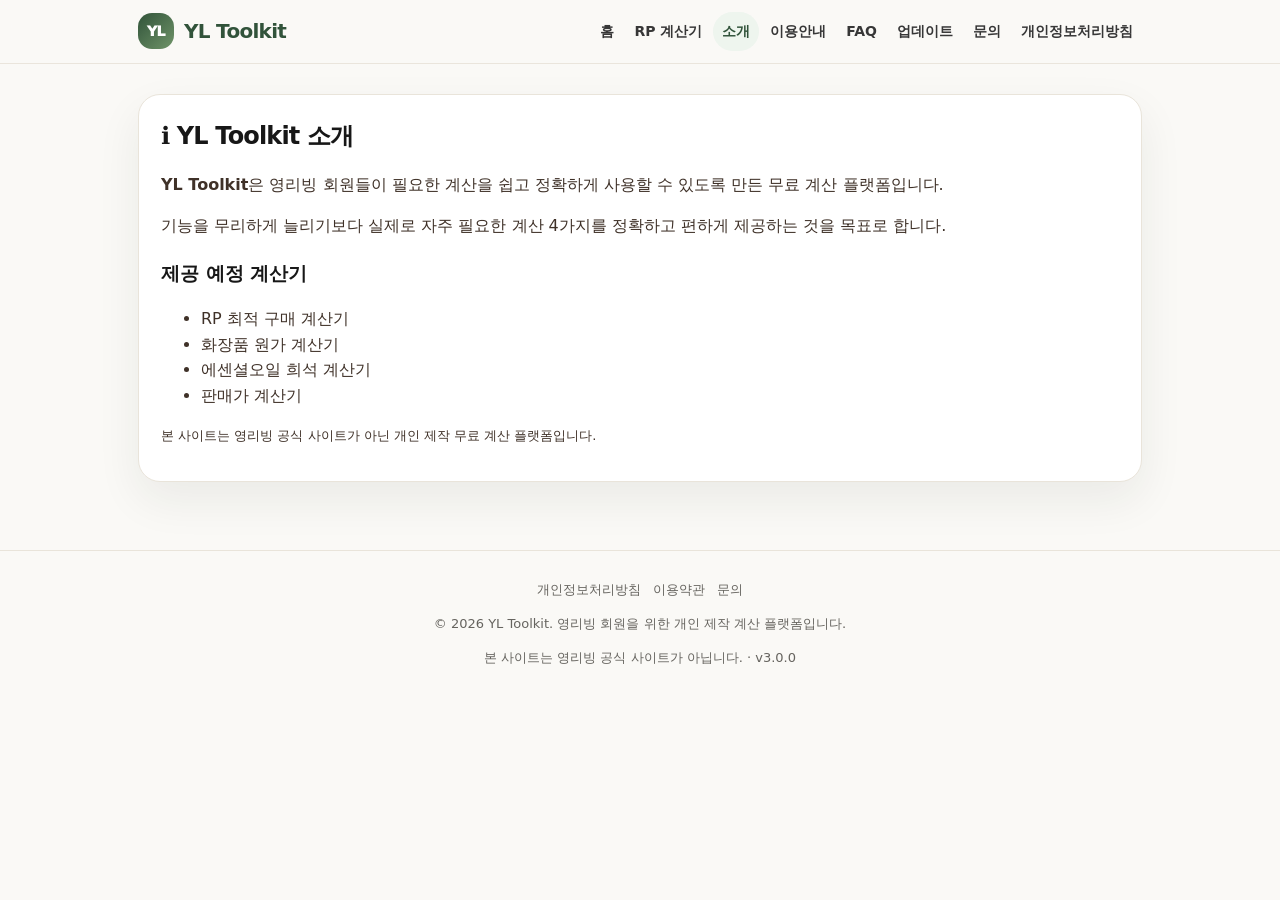
==== about/index.html @ 2438f3da "v3.0.0 Design refresh for AdSense Refreshed the homepage with Apple, Notion, and Toss inspired styli" ====
<!doctype html><html lang="ko"><head><meta charset="utf-8" /><meta name="viewport" content="width=device-width,initial-scale=1" /><title>소개 | YL Toolkit</title><meta name="description" content="YL Toolkit은 영리빙 회원을 위한 무료 계산 플랫폼입니다." /><meta name="theme-color" content="#365f3b" /><meta property="og:title" content="소개 | YL Toolkit" />
<meta property="og:description" content="YL Toolkit은 영리빙 회원을 위한 무료 계산 플랫폼입니다." />
<meta property="og:type" content="website" />
<meta property="og:url" content="https://youngliving-rp.netlify.app/about/" />
<link rel="canonical" href="https://youngliving-rp.netlify.app/about/" /><link rel="stylesheet" href="../assets/css/common.css" /></head><body><header class="app-header"><nav class="nav" id="nav"><a href="../" class="brand"><span class="brand-mark">YL</span><span>YL Toolkit</span></a><button class="menu-toggle" id="menuToggle" type="button">메뉴</button><div class="nav-links"><a href="../" class="">홈</a><a href="../rp/" class="">RP 계산기</a><a href="../about/" class="active">소개</a><a href="../guide/" class="">이용안내</a><a href="../faq/" class="">FAQ</a><a href="../updates/" class="">업데이트</a><a href="../contact/" class="">문의</a><a href="../privacy/" class="">개인정보처리방침</a></div></nav></header><main class="wrap">
<section class="doc">
  <h2>ℹ️ YL Toolkit 소개</h2>
  <p><b>YL Toolkit</b>은 영리빙 회원들이 필요한 계산을 쉽고 정확하게 사용할 수 있도록 만든 무료 계산 플랫폼입니다.</p>
  <p>기능을 무리하게 늘리기보다 실제로 자주 필요한 계산 4가지를 정확하고 편하게 제공하는 것을 목표로 합니다.</p>
  <h3>제공 예정 계산기</h3>
  <ul><li>RP 최적 구매 계산기</li><li>화장품 원가 계산기</li><li>에센셜오일 희석 계산기</li><li>판매가 계산기</li></ul>
  <p class="small">본 사이트는 영리빙 공식 사이트가 아닌 개인 제작 무료 계산 플랫폼입니다.</p>
</section>
</main><footer class="footer"><div class="footer-links"><a href="../privacy/">개인정보처리방침</a><a href="../terms/">이용약관</a><a href="../contact/">문의</a></div><p>© 2026 YL Toolkit. 영리빙 회원을 위한 개인 제작 계산 플랫폼입니다.</p><p>본 사이트는 영리빙 공식 사이트가 아닙니다. · v3.0.0</p></footer><script src="../assets/js/common.js"></script></body></html>
---- assets/css/common.css ----
:root{
  --bg:#faf9f6;
  --paper:#ffffff;
  --ink:#171717;
  --muted:#66645f;
  --line:#e9e4da;
  --accent:#496a53;
  --accent-dark:#31533a;
  --accent-soft:#eef5ee;
  --gold:#c9a96e;
  --cream:#f7f2e9;
  --shadow:0 18px 45px rgba(34,44,33,.07);
}
*{box-sizing:border-box}
html{scroll-behavior:smooth}
body{
  margin:0;
  background:var(--bg);
  color:var(--ink);
  font-family:system-ui,-apple-system,BlinkMacSystemFont,"Segoe UI","Apple SD Gothic Neo","Noto Sans KR",sans-serif;
  line-height:1.62;
}
a{color:inherit;text-decoration:none}
.app-header{
  position:sticky;top:0;z-index:30;
  background:rgba(250,249,246,.88);
  backdrop-filter:blur(16px);
  border-bottom:1px solid rgba(233,228,218,.9);
}
.nav{
  max-width:1040px;margin:0 auto;padding:12px 18px;
  display:flex;align-items:center;justify-content:space-between;gap:12px;
}
.brand{display:flex;align-items:center;gap:10px;color:var(--accent-dark);white-space:nowrap}
.brand-mark{
  width:36px;height:36px;border-radius:14px;
  background:linear-gradient(135deg,#31533a,#6f9468);
  color:white;display:grid;place-items:center;
  font-size:14px;font-weight:950;letter-spacing:-.04em;
}
.brand span:last-child{font-size:20px;font-weight:900;letter-spacing:-.035em}
.nav-links{display:flex;gap:2px;align-items:center;flex-wrap:wrap;justify-content:flex-end}
.nav-links a{
  padding:8px 9px;border-radius:999px;
  font-size:14px;font-weight:800;color:#373737;
}
.nav-links a:hover,.nav-links a.active{background:var(--accent-soft);color:var(--accent-dark)}
.menu-toggle{display:none;border:0;background:var(--accent-dark);color:white;border-radius:12px;padding:10px 12px;font-weight:900}
.wrap{max-width:1040px;margin:0 auto;padding:18px 18px 56px}
.hero{
  position:relative;overflow:hidden;
  margin:12px 0 20px;padding:30px 28px;
  border-radius:30px;
  background:
    radial-gradient(circle at 94% 18%,rgba(73,106,83,.18),transparent 28%),
    linear-gradient(135deg,#fff 0%,#fbfaf7 50%,#eef5ee 100%);
  border:1px solid var(--line);
  box-shadow:var(--shadow);
  color:#112418;
}
.hero:before{
  content:"";position:absolute;right:28px;top:28px;
  width:86px;height:86px;border-radius:50%;
  background:rgba(73,106,83,.08);
}
.eyebrow{
  display:inline-flex;align-items:center;gap:6px;
  padding:6px 11px;border-radius:999px;
  background:var(--accent-soft);color:var(--accent-dark);
  border:1px solid #dbe9dc;
  font-size:12px;font-weight:900;margin-bottom:12px;
}
h1{margin:0 0 10px;font-size:38px;letter-spacing:-.055em;line-height:1.12}
h2{letter-spacing:-.035em}
.hero p{margin:6px 0;font-size:16px;max-width:720px;color:#354138;position:relative;z-index:1}
.slogan{font-size:21px!important;font-weight:950;color:#142719!important;margin:10px 0!important}
.hero-actions{display:flex;gap:10px;flex-wrap:wrap;margin-top:18px;position:relative;z-index:1}
.btn,button.primary{
  border:0;background:var(--accent-dark);color:white;
  border-radius:16px;padding:13px 17px;
  font-weight:950;font-size:15px;cursor:pointer;
  display:inline-flex;align-items:center;justify-content:center;gap:8px;
}
.btn.light{background:var(--accent-dark);box-shadow:0 12px 24px rgba(49,83,58,.18)}
button.secondary,.btn.secondary{background:var(--accent-soft);color:var(--accent-dark);border:0;border-radius:14px;padding:11px 14px;font-weight:900;cursor:pointer}
.section-head{display:flex;justify-content:space-between;gap:12px;align-items:end;flex-wrap:wrap;margin-top:22px}
.section-head h2{margin:0}.section-head p{margin:4px 0 0;color:var(--muted)}
.grid-tools{display:grid;grid-template-columns:1fr;gap:10px;margin:14px 0}.grid-why,.roadmap{display:none}
.tool-card,.card,.doc,.support-card{
  background:var(--paper);border:1px solid var(--line);
  border-radius:22px;padding:18px;box-shadow:var(--shadow);margin:12px 0;
}
.tool-card{
  min-height:auto;display:flex;align-items:center;justify-content:space-between;gap:16px;
  transition:.15s transform,.15s box-shadow,.15s border-color;
}
.tool-card:hover{transform:translateY(-1px);box-shadow:0 18px 44px rgba(34,44,33,.1);border-color:#d9d2c6}
.tool-main{display:flex;align-items:center;gap:14px}
.tool-icon{
  width:48px;height:48px;flex:none;
  display:grid;place-items:center;border-radius:16px;
  background:#f6f3ef;font-size:26px;
}
.tool-card h3,.card h2,.doc h2,.support-card h2{margin:0 0 5px}
.tool-card p{margin:0;color:var(--muted);font-size:14px}
.tool-card .go{font-weight:950;color:var(--accent-dark);font-size:26px;line-height:1}
.badge{flex:none;display:inline-block;padding:5px 9px;border-radius:999px;background:var(--accent-soft);font-size:12px;font-weight:850;color:var(--accent-dark)}
.badge.ok{background:#e4f4ea;color:#1f7a4d}.badge.soon{background:#f7f1e8;color:#986d31}
.ad-slot{
  border:1px dashed #d8d0c2;
  background:linear-gradient(135deg,#fff,#faf7f2);
  border-radius:22px;padding:18px;margin:18px 0;
  text-align:center;color:#8a7b6d;font-weight:850;
}
.ad-slot small{display:block;margin-top:4px;color:#9c9085;font-weight:700}
.support-card p{margin:0 0 12px;color:var(--muted)}
.tips-card{
  background:#fff;border:1px solid var(--line);border-radius:22px;
  padding:18px;box-shadow:var(--shadow);margin:16px 0;
}
.tips-card h2{margin:0 0 10px}.tips-card p{margin:0;color:var(--muted)}
.doc{padding:22px}.doc h3{margin:20px 0 7px}.doc p,.doc li{color:#3f3128}
.update-item,.faq-item{background:#fff;border:1px solid var(--line);border-radius:18px;padding:16px;margin:10px 0}
.notice-box{background:#fff;border:1px dashed #c7b49f;border-radius:18px;padding:16px;margin:14px 0;color:#4d3d32}
.footer{border-top:1px solid var(--line);text-align:center;padding:22px 16px 34px;color:var(--muted);font-size:13px}
.footer-links{display:flex;gap:12px;justify-content:center;flex-wrap:wrap;margin:6px 0}.small{font-size:13px;color:var(--muted)}
@media(max-width:940px){
  .nav{align-items:flex-start}.menu-toggle{display:block}
  .nav-links{display:none;width:100%;background:var(--paper);border:1px solid var(--line);border-radius:16px;padding:8px;margin-top:8px;justify-content:flex-start}
  .nav.open{flex-wrap:wrap}.nav.open .nav-links{display:flex}
  h1{font-size:32px}
}
@media(max-width:620px){
  .wrap{padding:12px 12px 44px}.hero{padding:23px 20px;border-radius:24px}
  .hero:before{width:66px;height:66px;right:18px;top:18px}
  .hero p{font-size:15px}.slogan{font-size:19px!important}
  .section-head{align-items:flex-start}
  .tool-card{padding:16px}.tool-icon{width:44px;height:44px;font-size:24px;border-radius:15px}
  .tool-card h3{font-size:18px}
}
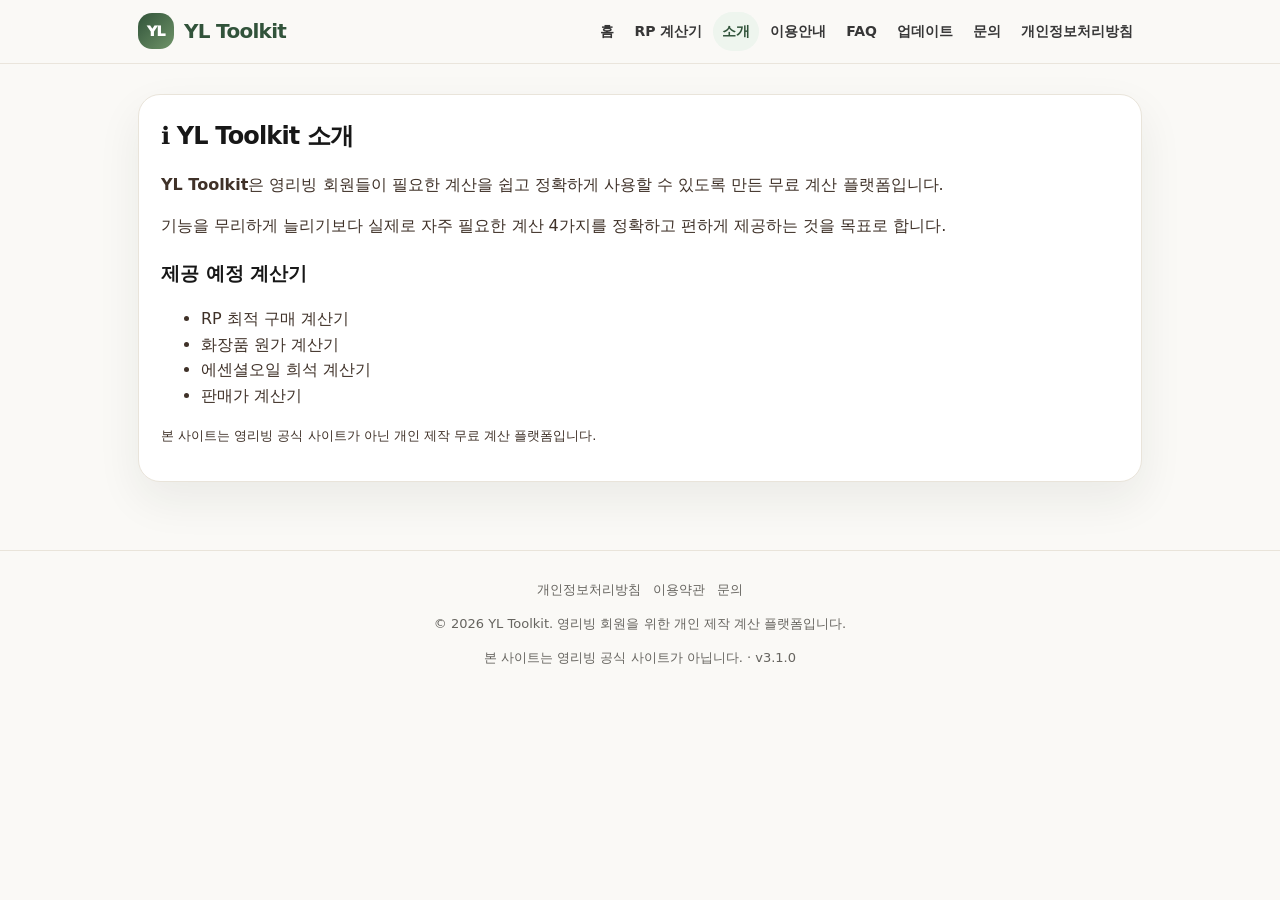
==== commit faf68334: "v3.1.0 RP result labels Added recommendation labels to RP calculator results. Made best and alternat" ====
--- a/about/index.html
+++ b/about/index.html
@@ -11,4 +11,4 @@
   <ul><li>RP 최적 구매 계산기</li><li>화장품 원가 계산기</li><li>에센셜오일 희석 계산기</li><li>판매가 계산기</li></ul>
   <p class="small">본 사이트는 영리빙 공식 사이트가 아닌 개인 제작 무료 계산 플랫폼입니다.</p>
 </section>
-</main><footer class="footer"><div class="footer-links"><a href="../privacy/">개인정보처리방침</a><a href="../terms/">이용약관</a><a href="../contact/">문의</a></div><p>© 2026 YL Toolkit. 영리빙 회원을 위한 개인 제작 계산 플랫폼입니다.</p><p>본 사이트는 영리빙 공식 사이트가 아닙니다. · v3.0.0</p></footer><script src="../assets/js/common.js"></script></body></html>+</main><footer class="footer"><div class="footer-links"><a href="../privacy/">개인정보처리방침</a><a href="../terms/">이용약관</a><a href="../contact/">문의</a></div><p>© 2026 YL Toolkit. 영리빙 회원을 위한 개인 제작 계산 플랫폼입니다.</p><p>본 사이트는 영리빙 공식 사이트가 아닙니다. · v3.1.0</p></footer><script src="../assets/js/common.js"></script></body></html>
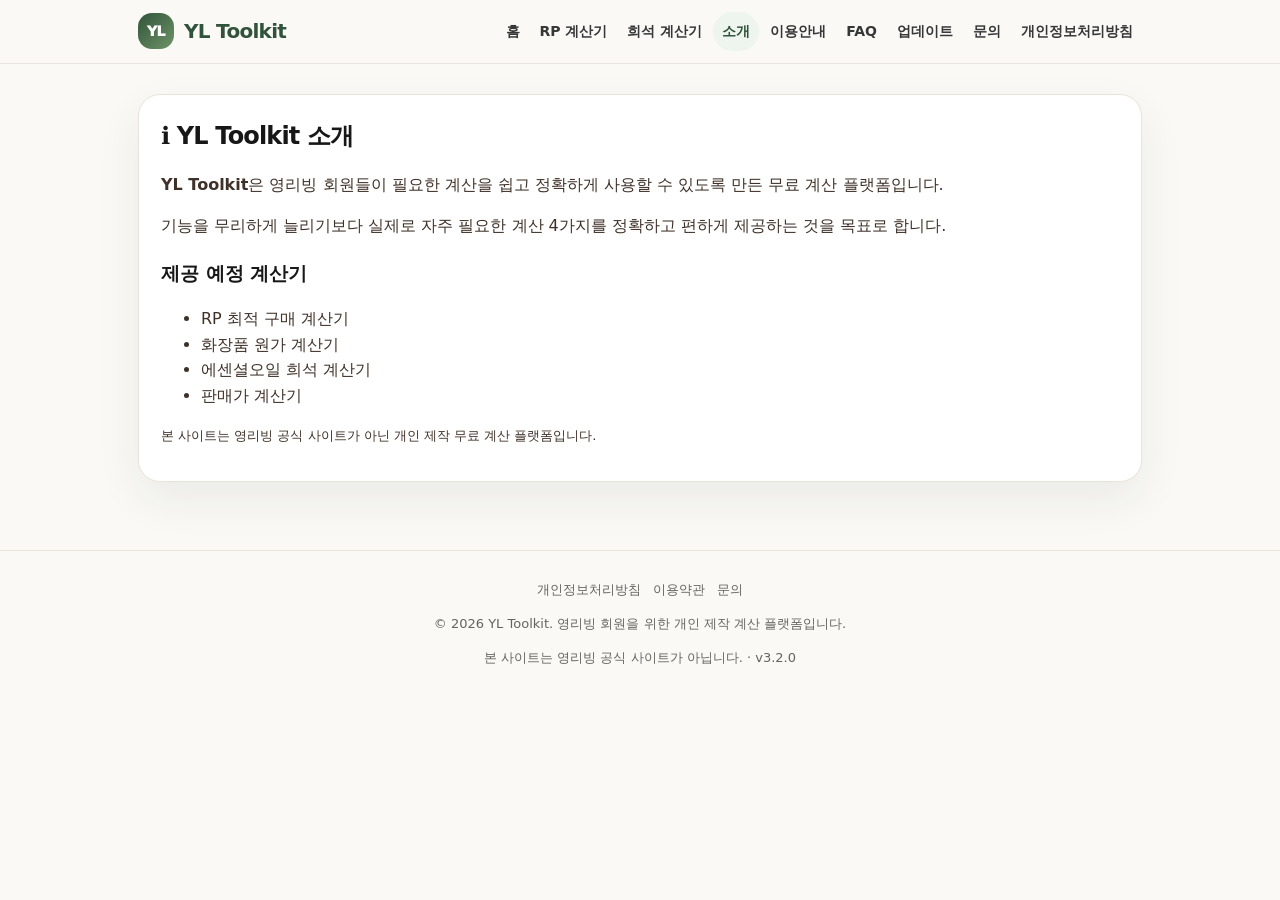
==== commit 58498779: "v3.2.0 Add dilution calculator Added essential oil dilution calculator. Supports total volume, dilut" ====
--- a/about/index.html
+++ b/about/index.html
@@ -2,7 +2,7 @@
 <meta property="og:description" content="YL Toolkit은 영리빙 회원을 위한 무료 계산 플랫폼입니다." />
 <meta property="og:type" content="website" />
 <meta property="og:url" content="https://youngliving-rp.netlify.app/about/" />
-<link rel="canonical" href="https://youngliving-rp.netlify.app/about/" /><link rel="stylesheet" href="../assets/css/common.css" /></head><body><header class="app-header"><nav class="nav" id="nav"><a href="../" class="brand"><span class="brand-mark">YL</span><span>YL Toolkit</span></a><button class="menu-toggle" id="menuToggle" type="button">메뉴</button><div class="nav-links"><a href="../" class="">홈</a><a href="../rp/" class="">RP 계산기</a><a href="../about/" class="active">소개</a><a href="../guide/" class="">이용안내</a><a href="../faq/" class="">FAQ</a><a href="../updates/" class="">업데이트</a><a href="../contact/" class="">문의</a><a href="../privacy/" class="">개인정보처리방침</a></div></nav></header><main class="wrap">
+<link rel="canonical" href="https://youngliving-rp.netlify.app/about/" /><link rel="stylesheet" href="../assets/css/common.css" /></head><body><header class="app-header"><nav class="nav" id="nav"><a href="../" class="brand"><span class="brand-mark">YL</span><span>YL Toolkit</span></a><button class="menu-toggle" id="menuToggle" type="button">메뉴</button><div class="nav-links"><a href="../" class="">홈</a><a href="../rp/" class="">RP 계산기</a><a href="../dilution/" >희석 계산기</a><a href="../about/" class="active">소개</a><a href="../guide/" class="">이용안내</a><a href="../faq/" class="">FAQ</a><a href="../updates/" class="">업데이트</a><a href="../contact/" class="">문의</a><a href="../privacy/" class="">개인정보처리방침</a></div></nav></header><main class="wrap">
 <section class="doc">
   <h2>ℹ️ YL Toolkit 소개</h2>
   <p><b>YL Toolkit</b>은 영리빙 회원들이 필요한 계산을 쉽고 정확하게 사용할 수 있도록 만든 무료 계산 플랫폼입니다.</p>
@@ -11,4 +11,4 @@
   <ul><li>RP 최적 구매 계산기</li><li>화장품 원가 계산기</li><li>에센셜오일 희석 계산기</li><li>판매가 계산기</li></ul>
   <p class="small">본 사이트는 영리빙 공식 사이트가 아닌 개인 제작 무료 계산 플랫폼입니다.</p>
 </section>
-</main><footer class="footer"><div class="footer-links"><a href="../privacy/">개인정보처리방침</a><a href="../terms/">이용약관</a><a href="../contact/">문의</a></div><p>© 2026 YL Toolkit. 영리빙 회원을 위한 개인 제작 계산 플랫폼입니다.</p><p>본 사이트는 영리빙 공식 사이트가 아닙니다. · v3.1.0</p></footer><script src="../assets/js/common.js"></script></body></html>+</main><footer class="footer"><div class="footer-links"><a href="../privacy/">개인정보처리방침</a><a href="../terms/">이용약관</a><a href="../contact/">문의</a></div><p>© 2026 YL Toolkit. 영리빙 회원을 위한 개인 제작 계산 플랫폼입니다.</p><p>본 사이트는 영리빙 공식 사이트가 아닙니다. · v3.2.0</p></footer><script src="../assets/js/common.js"></script></body></html>
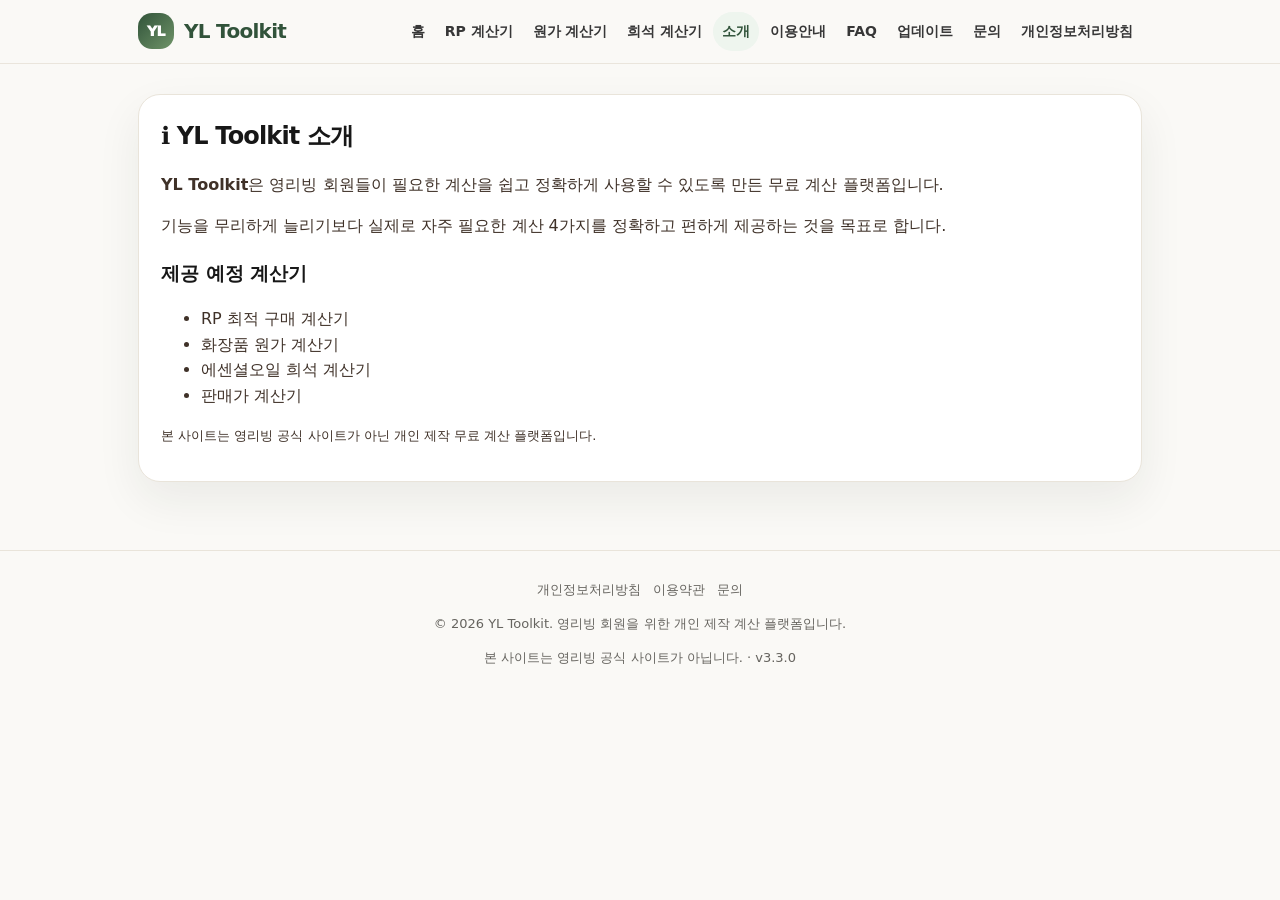
==== commit 18049655: "v3.3.0 Add cosmetic cost calculator Added cosmetic cost calculator. Supports material cost, packagin" ====
--- a/about/index.html
+++ b/about/index.html
@@ -2,7 +2,7 @@
 <meta property="og:description" content="YL Toolkit은 영리빙 회원을 위한 무료 계산 플랫폼입니다." />
 <meta property="og:type" content="website" />
 <meta property="og:url" content="https://youngliving-rp.netlify.app/about/" />
-<link rel="canonical" href="https://youngliving-rp.netlify.app/about/" /><link rel="stylesheet" href="../assets/css/common.css" /></head><body><header class="app-header"><nav class="nav" id="nav"><a href="../" class="brand"><span class="brand-mark">YL</span><span>YL Toolkit</span></a><button class="menu-toggle" id="menuToggle" type="button">메뉴</button><div class="nav-links"><a href="../" class="">홈</a><a href="../rp/" class="">RP 계산기</a><a href="../dilution/" >희석 계산기</a><a href="../about/" class="active">소개</a><a href="../guide/" class="">이용안내</a><a href="../faq/" class="">FAQ</a><a href="../updates/" class="">업데이트</a><a href="../contact/" class="">문의</a><a href="../privacy/" class="">개인정보처리방침</a></div></nav></header><main class="wrap">
+<link rel="canonical" href="https://youngliving-rp.netlify.app/about/" /><link rel="stylesheet" href="../assets/css/common.css" /></head><body><header class="app-header"><nav class="nav" id="nav"><a href="../" class="brand"><span class="brand-mark">YL</span><span>YL Toolkit</span></a><button class="menu-toggle" id="menuToggle" type="button">메뉴</button><div class="nav-links"><a href="../" class="">홈</a><a href="../rp/" class="">RP 계산기</a><a href="../cost/" >원가 계산기</a><a href="../dilution/" >희석 계산기</a><a href="../about/" class="active">소개</a><a href="../guide/" class="">이용안내</a><a href="../faq/" class="">FAQ</a><a href="../updates/" class="">업데이트</a><a href="../contact/" class="">문의</a><a href="../privacy/" class="">개인정보처리방침</a></div></nav></header><main class="wrap">
 <section class="doc">
   <h2>ℹ️ YL Toolkit 소개</h2>
   <p><b>YL Toolkit</b>은 영리빙 회원들이 필요한 계산을 쉽고 정확하게 사용할 수 있도록 만든 무료 계산 플랫폼입니다.</p>
@@ -11,4 +11,4 @@
   <ul><li>RP 최적 구매 계산기</li><li>화장품 원가 계산기</li><li>에센셜오일 희석 계산기</li><li>판매가 계산기</li></ul>
   <p class="small">본 사이트는 영리빙 공식 사이트가 아닌 개인 제작 무료 계산 플랫폼입니다.</p>
 </section>
-</main><footer class="footer"><div class="footer-links"><a href="../privacy/">개인정보처리방침</a><a href="../terms/">이용약관</a><a href="../contact/">문의</a></div><p>© 2026 YL Toolkit. 영리빙 회원을 위한 개인 제작 계산 플랫폼입니다.</p><p>본 사이트는 영리빙 공식 사이트가 아닙니다. · v3.2.0</p></footer><script src="../assets/js/common.js"></script></body></html>+</main><footer class="footer"><div class="footer-links"><a href="../privacy/">개인정보처리방침</a><a href="../terms/">이용약관</a><a href="../contact/">문의</a></div><p>© 2026 YL Toolkit. 영리빙 회원을 위한 개인 제작 계산 플랫폼입니다.</p><p>본 사이트는 영리빙 공식 사이트가 아닙니다. · v3.3.0</p></footer><script src="../assets/js/common.js"></script></body></html>
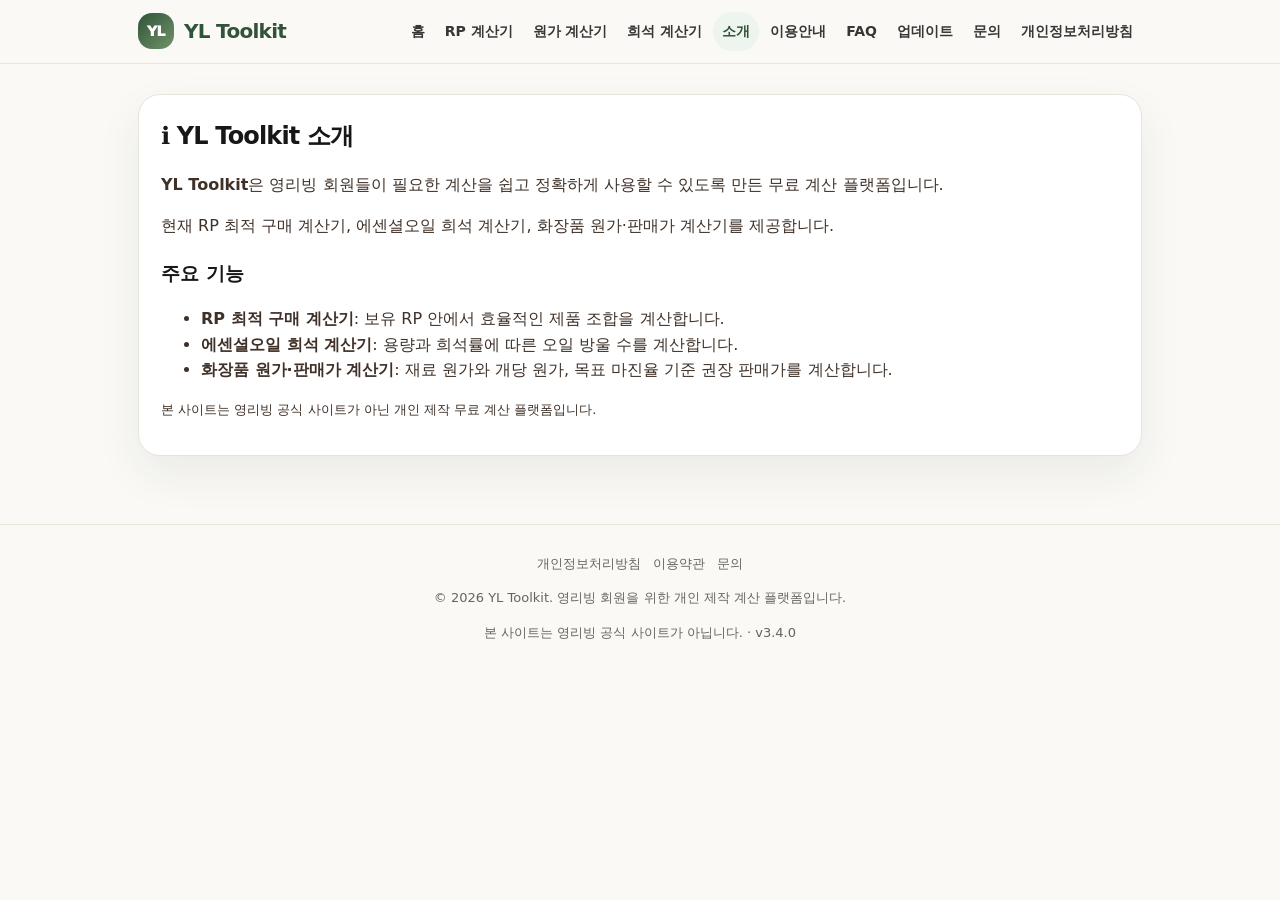
==== commit 1e31f846: "v3.4.0 Final AdSense-ready version Finalized AdSense-ready structure. Integrated selling price calcu" ====
--- a/about/index.html
+++ b/about/index.html
@@ -3,12 +3,5 @@
 <meta property="og:type" content="website" />
 <meta property="og:url" content="https://youngliving-rp.netlify.app/about/" />
 <link rel="canonical" href="https://youngliving-rp.netlify.app/about/" /><link rel="stylesheet" href="../assets/css/common.css" /></head><body><header class="app-header"><nav class="nav" id="nav"><a href="../" class="brand"><span class="brand-mark">YL</span><span>YL Toolkit</span></a><button class="menu-toggle" id="menuToggle" type="button">메뉴</button><div class="nav-links"><a href="../" class="">홈</a><a href="../rp/" class="">RP 계산기</a><a href="../cost/" >원가 계산기</a><a href="../dilution/" >희석 계산기</a><a href="../about/" class="active">소개</a><a href="../guide/" class="">이용안내</a><a href="../faq/" class="">FAQ</a><a href="../updates/" class="">업데이트</a><a href="../contact/" class="">문의</a><a href="../privacy/" class="">개인정보처리방침</a></div></nav></header><main class="wrap">
-<section class="doc">
-  <h2>ℹ️ YL Toolkit 소개</h2>
-  <p><b>YL Toolkit</b>은 영리빙 회원들이 필요한 계산을 쉽고 정확하게 사용할 수 있도록 만든 무료 계산 플랫폼입니다.</p>
-  <p>기능을 무리하게 늘리기보다 실제로 자주 필요한 계산 4가지를 정확하고 편하게 제공하는 것을 목표로 합니다.</p>
-  <h3>제공 예정 계산기</h3>
-  <ul><li>RP 최적 구매 계산기</li><li>화장품 원가 계산기</li><li>에센셜오일 희석 계산기</li><li>판매가 계산기</li></ul>
-  <p class="small">본 사이트는 영리빙 공식 사이트가 아닌 개인 제작 무료 계산 플랫폼입니다.</p>
-</section>
-</main><footer class="footer"><div class="footer-links"><a href="../privacy/">개인정보처리방침</a><a href="../terms/">이용약관</a><a href="../contact/">문의</a></div><p>© 2026 YL Toolkit. 영리빙 회원을 위한 개인 제작 계산 플랫폼입니다.</p><p>본 사이트는 영리빙 공식 사이트가 아닙니다. · v3.3.0</p></footer><script src="../assets/js/common.js"></script></body></html>+<section class="doc"><h2>ℹ️ YL Toolkit 소개</h2><p><b>YL Toolkit</b>은 영리빙 회원들이 필요한 계산을 쉽고 정확하게 사용할 수 있도록 만든 무료 계산 플랫폼입니다.</p><p>현재 RP 최적 구매 계산기, 에센셜오일 희석 계산기, 화장품 원가·판매가 계산기를 제공합니다.</p><h3>주요 기능</h3><ul><li><b>RP 최적 구매 계산기</b>: 보유 RP 안에서 효율적인 제품 조합을 계산합니다.</li><li><b>에센셜오일 희석 계산기</b>: 용량과 희석률에 따른 오일 방울 수를 계산합니다.</li><li><b>화장품 원가·판매가 계산기</b>: 재료 원가와 개당 원가, 목표 마진율 기준 권장 판매가를 계산합니다.</li></ul><p class="small">본 사이트는 영리빙 공식 사이트가 아닌 개인 제작 무료 계산 플랫폼입니다.</p></section>
+</main><footer class="footer"><div class="footer-links"><a href="../privacy/">개인정보처리방침</a><a href="../terms/">이용약관</a><a href="../contact/">문의</a></div><p>© 2026 YL Toolkit. 영리빙 회원을 위한 개인 제작 계산 플랫폼입니다.</p><p>본 사이트는 영리빙 공식 사이트가 아닙니다. · v3.4.0</p></footer><script src="../assets/js/common.js"></script></body></html>
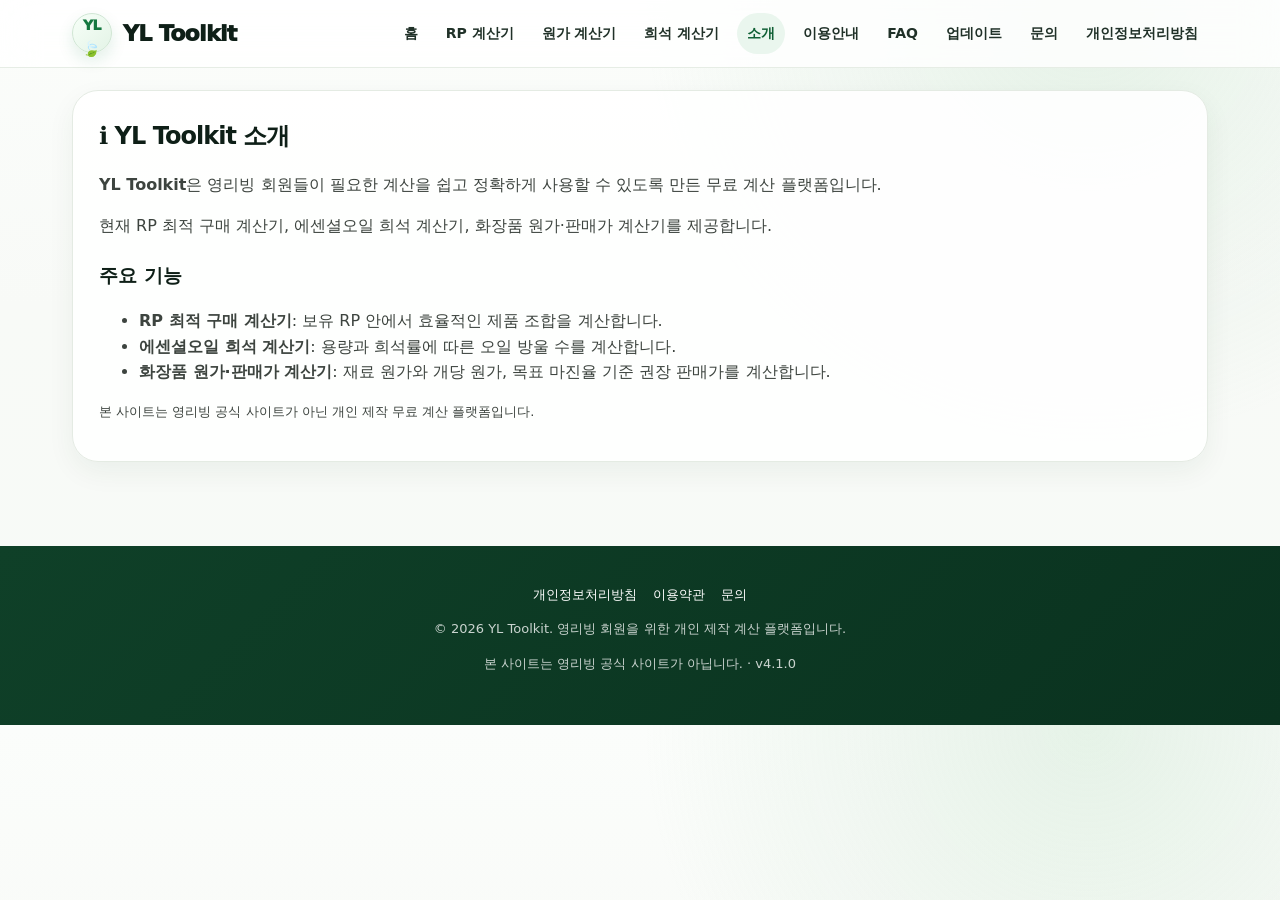
==== commit 144cc2c2: "v4.1.0 Final calculator UI stabilization Unified calculator input, button, result card, and guide no" ====
--- a/about/index.html
+++ b/about/index.html
@@ -4,4 +4,4 @@
 <meta property="og:url" content="https://youngliving-rp.netlify.app/about/" />
 <link rel="canonical" href="https://youngliving-rp.netlify.app/about/" /><link rel="stylesheet" href="../assets/css/common.css" /></head><body><header class="app-header"><nav class="nav" id="nav"><a href="../" class="brand"><span class="brand-mark">YL</span><span>YL Toolkit</span></a><button class="menu-toggle" id="menuToggle" type="button">메뉴</button><div class="nav-links"><a href="../" class="">홈</a><a href="../rp/" class="">RP 계산기</a><a href="../cost/" >원가 계산기</a><a href="../dilution/" >희석 계산기</a><a href="../about/" class="active">소개</a><a href="../guide/" class="">이용안내</a><a href="../faq/" class="">FAQ</a><a href="../updates/" class="">업데이트</a><a href="../contact/" class="">문의</a><a href="../privacy/" class="">개인정보처리방침</a></div></nav></header><main class="wrap">
 <section class="doc"><h2>ℹ️ YL Toolkit 소개</h2><p><b>YL Toolkit</b>은 영리빙 회원들이 필요한 계산을 쉽고 정확하게 사용할 수 있도록 만든 무료 계산 플랫폼입니다.</p><p>현재 RP 최적 구매 계산기, 에센셜오일 희석 계산기, 화장품 원가·판매가 계산기를 제공합니다.</p><h3>주요 기능</h3><ul><li><b>RP 최적 구매 계산기</b>: 보유 RP 안에서 효율적인 제품 조합을 계산합니다.</li><li><b>에센셜오일 희석 계산기</b>: 용량과 희석률에 따른 오일 방울 수를 계산합니다.</li><li><b>화장품 원가·판매가 계산기</b>: 재료 원가와 개당 원가, 목표 마진율 기준 권장 판매가를 계산합니다.</li></ul><p class="small">본 사이트는 영리빙 공식 사이트가 아닌 개인 제작 무료 계산 플랫폼입니다.</p></section>
-</main><footer class="footer"><div class="footer-links"><a href="../privacy/">개인정보처리방침</a><a href="../terms/">이용약관</a><a href="../contact/">문의</a></div><p>© 2026 YL Toolkit. 영리빙 회원을 위한 개인 제작 계산 플랫폼입니다.</p><p>본 사이트는 영리빙 공식 사이트가 아닙니다. · v3.4.0</p></footer><script src="../assets/js/common.js"></script></body></html>+</main><footer class="footer"><div class="footer-links"><a href="../privacy/">개인정보처리방침</a><a href="../terms/">이용약관</a><a href="../contact/">문의</a></div><p>© 2026 YL Toolkit. 영리빙 회원을 위한 개인 제작 계산 플랫폼입니다.</p><p>본 사이트는 영리빙 공식 사이트가 아닙니다. · v4.1.0</p></footer><script src="../assets/js/common.js"></script></body></html>
--- a/assets/css/common.css
+++ b/assets/css/common.css
@@ -1,141 +1,427 @@
 
 :root{
-  --bg:#faf9f6;
+  --bg:#f8faf7;
   --paper:#ffffff;
-  --ink:#171717;
-  --muted:#66645f;
-  --line:#e9e4da;
-  --accent:#496a53;
-  --accent-dark:#31533a;
-  --accent-soft:#eef5ee;
-  --gold:#c9a96e;
-  --cream:#f7f2e9;
-  --shadow:0 18px 45px rgba(34,44,33,.07);
+  --ink:#0e1f17;
+  --text:#25352c;
+  --muted:#6b756f;
+  --line:#e4ebe3;
+  --green:#14783f;
+  --green-deep:#0f5f34;
+  --green-soft:#eaf6ee;
+  --mint:#eff9f2;
+  --gold:#c89a35;
+  --gold-soft:#fff5dc;
+  --shadow:0 18px 48px rgba(20,61,36,.09);
+  --shadow-soft:0 10px 28px rgba(20,61,36,.06);
 }
 *{box-sizing:border-box}
 html{scroll-behavior:smooth}
 body{
   margin:0;
-  background:var(--bg);
+  background:
+    radial-gradient(circle at 85% 0%, rgba(174,214,181,.28), transparent 34%),
+    linear-gradient(180deg,#fbfdfb 0%,var(--bg) 42%,#f7faf7 100%);
   color:var(--ink);
   font-family:system-ui,-apple-system,BlinkMacSystemFont,"Segoe UI","Apple SD Gothic Neo","Noto Sans KR",sans-serif;
   line-height:1.62;
 }
 a{color:inherit;text-decoration:none}
 .app-header{
-  position:sticky;top:0;z-index:30;
-  background:rgba(250,249,246,.88);
-  backdrop-filter:blur(16px);
-  border-bottom:1px solid rgba(233,228,218,.9);
+  position:sticky;
+  top:0;
+  z-index:50;
+  background:rgba(255,255,255,.82);
+  backdrop-filter:blur(18px);
+  border-bottom:1px solid rgba(228,235,227,.9);
 }
 .nav{
-  max-width:1040px;margin:0 auto;padding:12px 18px;
-  display:flex;align-items:center;justify-content:space-between;gap:12px;
-}
-.brand{display:flex;align-items:center;gap:10px;color:var(--accent-dark);white-space:nowrap}
+  max-width:1180px;
+  margin:0 auto;
+  padding:13px 22px;
+  display:flex;
+  align-items:center;
+  justify-content:space-between;
+  gap:18px;
+}
+.brand{
+  display:flex;
+  align-items:center;
+  gap:11px;
+  color:var(--ink);
+  font-weight:950;
+  letter-spacing:-.04em;
+  white-space:nowrap;
+}
 .brand-mark{
-  width:36px;height:36px;border-radius:14px;
-  background:linear-gradient(135deg,#31533a,#6f9468);
-  color:white;display:grid;place-items:center;
-  font-size:14px;font-weight:950;letter-spacing:-.04em;
-}
-.brand span:last-child{font-size:20px;font-weight:900;letter-spacing:-.035em}
-.nav-links{display:flex;gap:2px;align-items:center;flex-wrap:wrap;justify-content:flex-end}
+  width:40px;
+  height:40px;
+  border-radius:50%;
+  background:linear-gradient(135deg,#f7fff8,#e3f3e6);
+  border:1px solid #cfe5d3;
+  color:var(--green);
+  display:grid;
+  place-items:center;
+  font-weight:950;
+  font-size:14px;
+  box-shadow:0 7px 16px rgba(20,120,63,.12);
+}
+.brand-mark::after{content:"🍃";font-size:15px;margin-left:-2px}
+.brand span:last-child{
+  font-size:22px;
+  font-weight:950;
+}
+.nav-links{
+  display:flex;
+  align-items:center;
+  gap:8px;
+  flex-wrap:wrap;
+  justify-content:flex-end;
+}
 .nav-links a{
-  padding:8px 9px;border-radius:999px;
-  font-size:14px;font-weight:800;color:#373737;
-}
-.nav-links a:hover,.nav-links a.active{background:var(--accent-soft);color:var(--accent-dark)}
-.menu-toggle{display:none;border:0;background:var(--accent-dark);color:white;border-radius:12px;padding:10px 12px;font-weight:900}
-.wrap{max-width:1040px;margin:0 auto;padding:18px 18px 56px}
+  padding:9px 10px;
+  border-radius:999px;
+  font-size:14px;
+  font-weight:850;
+  color:#203128;
+}
+.nav-links a:hover,.nav-links a.active{
+  background:var(--green-soft);
+  color:var(--green-deep);
+}
+.menu-toggle{
+  display:none;
+  border:0;
+  background:var(--green);
+  color:white;
+  border-radius:14px;
+  padding:10px 13px;
+  font-weight:950;
+}
+.wrap{
+  max-width:1180px;
+  margin:0 auto;
+  padding:22px 22px 64px;
+}
 .hero{
-  position:relative;overflow:hidden;
-  margin:12px 0 20px;padding:30px 28px;
-  border-radius:30px;
+  position:relative;
+  overflow:hidden;
+  min-height:430px;
+  margin:12px 0 24px;
+  padding:54px 56px;
+  border-radius:34px;
   background:
-    radial-gradient(circle at 94% 18%,rgba(73,106,83,.18),transparent 28%),
-    linear-gradient(135deg,#fff 0%,#fbfaf7 50%,#eef5ee 100%);
+    radial-gradient(circle at 73% 32%, rgba(86,148,93,.2), transparent 24%),
+    linear-gradient(135deg,#ffffff 0%,#f3faf5 48%,#eef8f0 100%);
   border:1px solid var(--line);
   box-shadow:var(--shadow);
-  color:#112418;
-}
-.hero:before{
-  content:"";position:absolute;right:28px;top:28px;
-  width:86px;height:86px;border-radius:50%;
-  background:rgba(73,106,83,.08);
+}
+.hero::before{
+  content:"";
+  position:absolute;
+  right:-60px;
+  top:-40px;
+  width:460px;
+  height:460px;
+  background:
+    radial-gradient(ellipse at center, rgba(20,120,63,.16), transparent 60%);
+  border-radius:50%;
+}
+.hero::after{
+  content:"";
+  position:absolute;
+  right:72px;
+  top:82px;
+  width:270px;
+  height:270px;
+  background:
+    radial-gradient(ellipse at 50% 50%, rgba(20,120,63,.12), transparent 62%);
+  transform:rotate(-18deg);
+  filter:blur(2px);
 }
 .eyebrow{
-  display:inline-flex;align-items:center;gap:6px;
-  padding:6px 11px;border-radius:999px;
-  background:var(--accent-soft);color:var(--accent-dark);
-  border:1px solid #dbe9dc;
-  font-size:12px;font-weight:900;margin-bottom:12px;
-}
-h1{margin:0 0 10px;font-size:38px;letter-spacing:-.055em;line-height:1.12}
-h2{letter-spacing:-.035em}
-.hero p{margin:6px 0;font-size:16px;max-width:720px;color:#354138;position:relative;z-index:1}
-.slogan{font-size:21px!important;font-weight:950;color:#142719!important;margin:10px 0!important}
-.hero-actions{display:flex;gap:10px;flex-wrap:wrap;margin-top:18px;position:relative;z-index:1}
+  display:inline-flex;
+  align-items:center;
+  gap:7px;
+  padding:8px 14px;
+  border-radius:999px;
+  background:var(--green-soft);
+  color:var(--green-deep);
+  border:1px solid #d4ead8;
+  font-size:13px;
+  font-weight:950;
+  margin-bottom:18px;
+}
+h1{
+  margin:0 0 14px;
+  font-size:72px;
+  line-height:.98;
+  letter-spacing:-.075em;
+  font-weight:950;
+}
+h2{letter-spacing:-.04em}
+.hero p{
+  max-width:530px;
+  margin:8px 0;
+  color:var(--text);
+  font-size:20px;
+  letter-spacing:-.025em;
+  position:relative;
+  z-index:2;
+}
+.slogan{
+  font-size:27px!important;
+  color:var(--ink)!important;
+  font-weight:900!important;
+  margin-top:12px!important;
+}
+.hero-actions{
+  display:flex;
+  gap:12px;
+  margin-top:28px;
+  flex-wrap:wrap;
+  position:relative;
+  z-index:2;
+}
 .btn,button.primary{
-  border:0;background:var(--accent-dark);color:white;
-  border-radius:16px;padding:13px 17px;
-  font-weight:950;font-size:15px;cursor:pointer;
-  display:inline-flex;align-items:center;justify-content:center;gap:8px;
-}
-.btn.light{background:var(--accent-dark);box-shadow:0 12px 24px rgba(49,83,58,.18)}
-button.secondary,.btn.secondary{background:var(--accent-soft);color:var(--accent-dark);border:0;border-radius:14px;padding:11px 14px;font-weight:900;cursor:pointer}
-.section-head{display:flex;justify-content:space-between;gap:12px;align-items:end;flex-wrap:wrap;margin-top:22px}
-.section-head h2{margin:0}.section-head p{margin:4px 0 0;color:var(--muted)}
-.grid-tools{display:grid;grid-template-columns:1fr;gap:10px;margin:14px 0}.grid-why,.roadmap{display:none}
-.tool-card,.card,.doc,.support-card{
-  background:var(--paper);border:1px solid var(--line);
-  border-radius:22px;padding:18px;box-shadow:var(--shadow);margin:12px 0;
+  border:0;
+  background:linear-gradient(135deg,var(--green),var(--green-deep));
+  color:white;
+  border-radius:17px;
+  padding:15px 21px;
+  font-weight:950;
+  font-size:15px;
+  cursor:pointer;
+  display:inline-flex;
+  align-items:center;
+  justify-content:center;
+  gap:8px;
+  box-shadow:0 12px 26px rgba(20,120,63,.20);
+}
+.btn.light{background:linear-gradient(135deg,var(--green),var(--green-deep));color:#fff}
+button.secondary,.btn.secondary{
+  background:var(--green-soft);
+  color:var(--green-deep);
+  border:0;
+  border-radius:16px;
+  padding:13px 16px;
+  font-weight:950;
+  cursor:pointer;
+}
+.section-head{
+  display:flex;
+  justify-content:space-between;
+  align-items:flex-end;
+  gap:16px;
+  margin:30px 0 16px;
+}
+.section-head h2{margin:0;font-size:30px}
+.section-head p{margin:4px 0 0;color:var(--muted)}
+.grid-tools{
+  display:grid;
+  grid-template-columns:repeat(3,1fr);
+  gap:18px;
+  margin:16px 0 20px;
+}
+.tool-card,.card,.doc,.support-card,.tips-card{
+  background:rgba(255,255,255,.92);
+  border:1px solid var(--line);
+  border-radius:26px;
+  padding:24px;
+  box-shadow:var(--shadow-soft);
 }
 .tool-card{
-  min-height:auto;display:flex;align-items:center;justify-content:space-between;gap:16px;
-  transition:.15s transform,.15s box-shadow,.15s border-color;
-}
-.tool-card:hover{transform:translateY(-1px);box-shadow:0 18px 44px rgba(34,44,33,.1);border-color:#d9d2c6}
-.tool-main{display:flex;align-items:center;gap:14px}
+  min-height:280px;
+  display:flex;
+  flex-direction:column;
+  justify-content:space-between;
+  gap:18px;
+  transition:.2s transform,.2s box-shadow,.2s border-color;
+}
+.tool-card:hover{
+  transform:translateY(-5px);
+  box-shadow:var(--shadow);
+  border-color:#cae3cf;
+}
+.tool-main{
+  display:block;
+}
 .tool-icon{
-  width:48px;height:48px;flex:none;
-  display:grid;place-items:center;border-radius:16px;
-  background:#f6f3ef;font-size:26px;
-}
-.tool-card h3,.card h2,.doc h2,.support-card h2{margin:0 0 5px}
-.tool-card p{margin:0;color:var(--muted);font-size:14px}
-.tool-card .go{font-weight:950;color:var(--accent-dark);font-size:26px;line-height:1}
-.badge{flex:none;display:inline-block;padding:5px 9px;border-radius:999px;background:var(--accent-soft);font-size:12px;font-weight:850;color:var(--accent-dark)}
-.badge.ok{background:#e4f4ea;color:#1f7a4d}.badge.soon{background:#f7f1e8;color:#986d31}
-.ad-slot{
-  border:1px dashed #d8d0c2;
-  background:linear-gradient(135deg,#fff,#faf7f2);
-  border-radius:22px;padding:18px;margin:18px 0;
-  text-align:center;color:#8a7b6d;font-weight:850;
-}
-.ad-slot small{display:block;margin-top:4px;color:#9c9085;font-weight:700}
-.support-card p{margin:0 0 12px;color:var(--muted)}
-.tips-card{
-  background:#fff;border:1px solid var(--line);border-radius:22px;
-  padding:18px;box-shadow:var(--shadow);margin:16px 0;
-}
-.tips-card h2{margin:0 0 10px}.tips-card p{margin:0;color:var(--muted)}
-.doc{padding:22px}.doc h3{margin:20px 0 7px}.doc p,.doc li{color:#3f3128}
-.update-item,.faq-item{background:#fff;border:1px solid var(--line);border-radius:18px;padding:16px;margin:10px 0}
-.notice-box{background:#fff;border:1px dashed #c7b49f;border-radius:18px;padding:16px;margin:14px 0;color:#4d3d32}
-.footer{border-top:1px solid var(--line);text-align:center;padding:22px 16px 34px;color:var(--muted);font-size:13px}
-.footer-links{display:flex;gap:12px;justify-content:center;flex-wrap:wrap;margin:6px 0}.small{font-size:13px;color:var(--muted)}
-@media(max-width:940px){
-  .nav{align-items:flex-start}.menu-toggle{display:block}
-  .nav-links{display:none;width:100%;background:var(--paper);border:1px solid var(--line);border-radius:16px;padding:8px;margin-top:8px;justify-content:flex-start}
-  .nav.open{flex-wrap:wrap}.nav.open .nav-links{display:flex}
-  h1{font-size:32px}
+  width:78px;
+  height:78px;
+  display:grid;
+  place-items:center;
+  border-radius:50%;
+  background:linear-gradient(135deg,#eef9f1,#dff2e4);
+  font-size:35px;
+  margin-bottom:22px;
+}
+.tool-card:nth-child(3) .tool-icon{
+  background:linear-gradient(135deg,#fff6de,#f6e6b7);
+}
+.tool-card h3{
+  margin:0 0 10px;
+  font-size:22px;
+  letter-spacing:-.045em;
+}
+.tool-card p{
+  margin:0;
+  color:var(--muted);
+  font-size:15px;
+  line-height:1.7;
+}
+.tool-card .go{
+  display:block;
+  width:100%;
+  text-align:center;
+  background:linear-gradient(135deg,#eef8f1,#e3f4e7);
+  color:var(--green-deep);
+  border-radius:16px;
+  padding:13px 14px;
+  font-size:15px;
+  font-weight:950;
+}
+.badge{display:inline-block;padding:5px 9px;border-radius:999px;background:var(--green-soft);font-size:12px;font-weight:900;color:var(--green-deep)}
+.badge.ok{background:#e4f4ea;color:#1f7a4d}
+.badge.soon{background:#f7f1e8;color:#986d31}
+.feature-strip{
+  display:grid;
+  grid-template-columns:repeat(3,1fr);
+  gap:14px;
+  margin:18px 0;
+}
+.feature-item{
+  display:flex;
+  gap:13px;
+  align-items:flex-start;
+  background:rgba(255,255,255,.85);
+  border:1px solid var(--line);
+  border-radius:22px;
+  padding:18px;
+}
+.feature-item .mini-icon{
+  width:42px;
+  height:42px;
+  border-radius:50%;
+  display:grid;
+  place-items:center;
+  background:var(--green-soft);
+  font-size:22px;
+}
+.feature-item b{display:block;margin-bottom:3px}
+.feature-item span{display:block;color:var(--muted);font-size:14px}
+.support-card{
+  display:flex;
+  justify-content:space-between;
+  align-items:center;
+  gap:18px;
+  background:linear-gradient(135deg,#fff,#fff9ed);
+}
+.support-card h2,.tips-card h2,.card h2,.doc h2{margin:0 0 8px}
+.support-card p,.tips-card p{margin:0;color:var(--muted)}
+.grid-why,.roadmap{display:none}
+.doc{padding:26px}
+.doc h3{margin:22px 0 7px}
+.doc p,.doc li{color:#3d443f}
+.update-item,.faq-item{
+  background:#fff;
+  border:1px solid var(--line);
+  border-radius:20px;
+  padding:18px;
+  margin:12px 0;
+}
+.notice-box,.warning-box{
+  background:#fff8ed;
+  border:1px solid #eed9b6;
+  color:#6d4b1b;
+  border-radius:20px;
+  padding:16px;
+  margin:14px 0;
+}
+.result-panel{
+  background:linear-gradient(135deg,#ffffff,#f3fbf5);
+  border:1px solid var(--line);
+  border-radius:26px;
+  padding:24px;
+  box-shadow:var(--shadow-soft);
+  margin:14px 0;
+}
+.footer{
+  margin-top:20px;
+  background:linear-gradient(135deg,#0f4028,#0a321f);
+  color:rgba(255,255,255,.78);
+  text-align:center;
+  padding:30px 18px 38px;
+  font-size:13px;
+}
+.footer a{color:white}
+.footer-links{
+  display:flex;
+  gap:16px;
+  justify-content:center;
+  flex-wrap:wrap;
+  margin:8px 0;
+}
+.small{font-size:13px;color:var(--muted)}
+@media(max-width:960px){
+  .grid-tools{grid-template-columns:1fr}
+  .feature-strip{grid-template-columns:1fr}
+  h1{font-size:52px}
+  .hero{min-height:auto;padding:38px 32px}
+  .nav{align-items:flex-start}
+  .menu-toggle{display:block}
+  .nav-links{
+    display:none;
+    width:100%;
+    background:var(--paper);
+    border:1px solid var(--line);
+    border-radius:18px;
+    padding:8px;
+    margin-top:8px;
+    justify-content:flex-start;
+  }
+  .nav.open{flex-wrap:wrap}
+  .nav.open .nav-links{display:flex}
 }
 @media(max-width:620px){
-  .wrap{padding:12px 12px 44px}.hero{padding:23px 20px;border-radius:24px}
-  .hero:before{width:66px;height:66px;right:18px;top:18px}
-  .hero p{font-size:15px}.slogan{font-size:19px!important}
-  .section-head{align-items:flex-start}
-  .tool-card{padding:16px}.tool-icon{width:44px;height:44px;font-size:24px;border-radius:15px}
-  .tool-card h3{font-size:18px}
-}
+  .wrap{padding:14px 14px 48px}
+  .hero{padding:30px 22px;border-radius:28px}
+  .hero::before,.hero::after{opacity:.45}
+  h1{font-size:42px}
+  .hero p{font-size:16px}
+  .slogan{font-size:20px!important}
+  .section-head{align-items:flex-start;flex-direction:column}
+  .tool-card{min-height:auto;padding:22px}
+  .tool-icon{width:62px;height:62px;font-size:30px}
+  .support-card{flex-direction:column;align-items:flex-start}
+  .btn,button.primary,.btn.secondary,button.secondary{width:100%}
+}
+
+
+/* v4.1 Calculator UI Stabilization */
+.calc-shell{display:grid;grid-template-columns:minmax(0,1fr) minmax(320px,.85fr);gap:18px;align-items:start;margin-top:16px}
+.calc-panel,.calc-result{background:rgba(255,255,255,.94);border:1px solid var(--line);border-radius:26px;padding:24px;box-shadow:var(--shadow-soft)}
+.calc-panel h2,.calc-result h2{margin:0 0 12px}
+.calc-field{margin:0 0 14px}
+.calc-field label{display:block;font-weight:950;margin:0 0 8px;color:var(--ink)}
+.calc-field input,.calc-field select,.calc-field textarea,.cost-table input,.cost-table select,.cost-extra input{width:100%;border:1px solid #d8e2d6;background:#fff;color:var(--ink);border-radius:16px;padding:14px 15px;font-size:16px;font-weight:800;outline:none;transition:.15s border-color,.15s box-shadow,.15s background}
+.calc-field input:focus,.calc-field select:focus,.cost-table input:focus,.cost-table select:focus,.cost-extra input:focus{border-color:#8fc89d;box-shadow:0 0 0 4px rgba(20,120,63,.10);background:#fbfffc}
+.calc-actions,.cost-actions{display:flex;gap:10px;flex-wrap:wrap;margin-top:16px}
+.result-panel{background:linear-gradient(135deg,#ffffff,#f3fbf5);border:1px solid var(--line);border-radius:26px;padding:24px;box-shadow:var(--shadow-soft);margin:14px 0}
+.result-grid,.result-main{display:grid;grid-template-columns:repeat(2,1fr);gap:12px}
+.result-box,.result-stat{background:#fff;border:1px solid var(--line);border-radius:20px;padding:16px}
+.result-box small,.result-stat small{display:block;color:var(--muted);font-weight:950;margin-bottom:6px}
+.result-box b,.result-stat b{color:var(--green-deep);font-size:25px;letter-spacing:-.04em}
+.guide-note{background:#fffaf0;border:1px solid #edd9b5;color:#654614;border-radius:22px;padding:16px;margin:16px 0}
+.quick-row{display:flex;gap:8px;flex-wrap:wrap;margin:8px 0 0}
+.quick-chip{border:0;background:var(--green-soft);color:var(--green-deep);border-radius:999px;padding:8px 12px;font-weight:950;cursor:pointer}
+.cost-table-wrap{overflow:auto;border:1px solid var(--line);border-radius:20px;background:#fff}
+.cost-table{width:100%;border-collapse:separate;border-spacing:0;min-width:780px}
+.cost-table th,.cost-table td{border-bottom:1px solid var(--line);padding:10px 8px;text-align:left;vertical-align:middle}
+.cost-table th{color:var(--green-deep);font-size:13px;background:#fbfdfb}
+.cost-extra{display:grid;grid-template-columns:repeat(3,1fr);gap:12px}
+.cost-extra label{display:block;font-weight:950;margin-bottom:7px}
+.delete-row{border:0;background:#fff4df;color:#8a5c2c;border-radius:12px;padding:8px 10px;font-weight:950;cursor:pointer}
+@media(max-width:860px){.calc-shell{grid-template-columns:1fr}.result-grid,.result-main{grid-template-columns:1fr}}
+@media(max-width:760px){.cost-extra{grid-template-columns:1fr 1fr}}
+@media(max-width:520px){.cost-extra{grid-template-columns:1fr}}
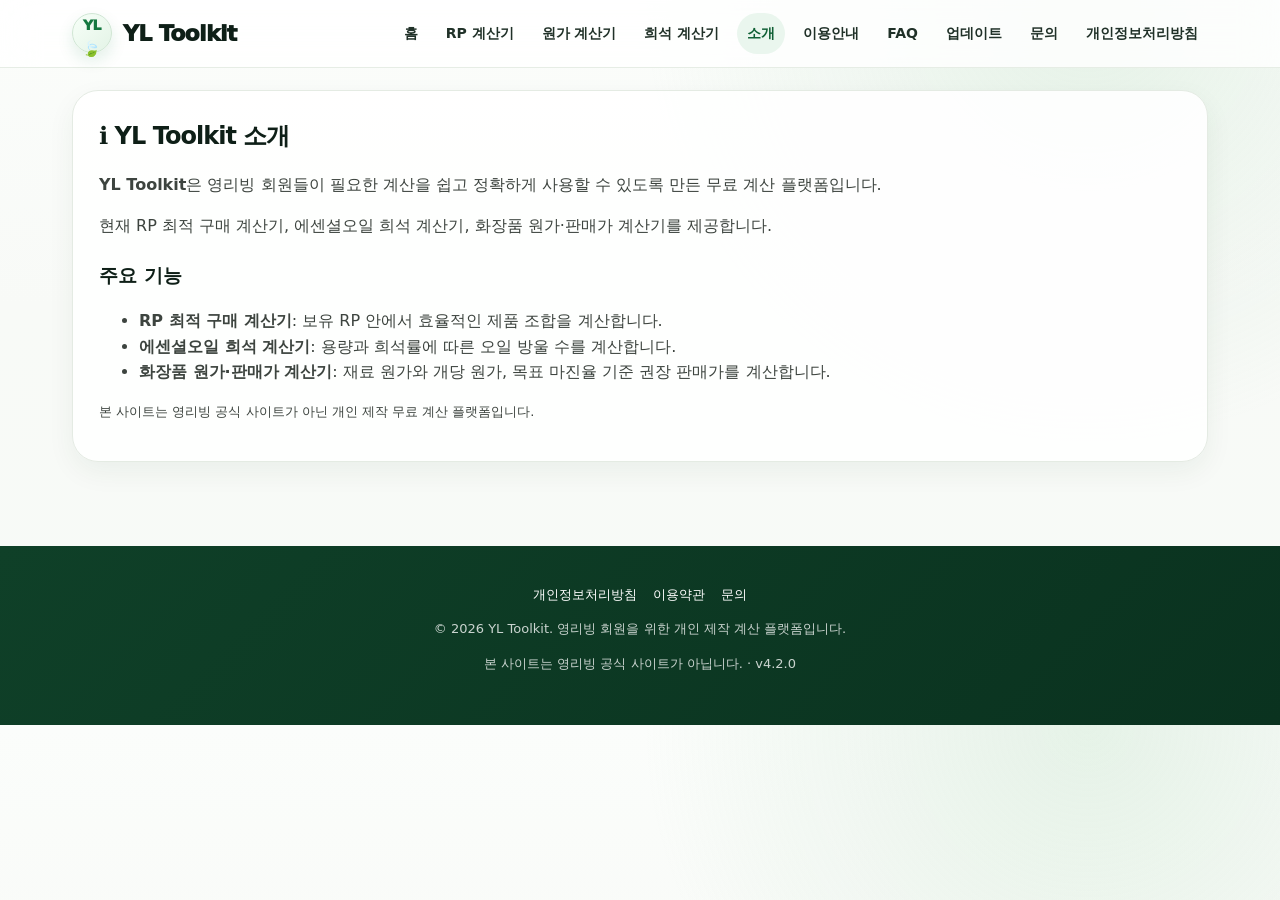
==== commit 0d237a04: "v4.2.0 GA4 and SEO setup Added Google Analytics GA4 tracking to all pages. Added SEO meta tags, cano" ====
--- a/about/index.html
+++ b/about/index.html
@@ -1,7 +1,22 @@
-<!doctype html><html lang="ko"><head><meta charset="utf-8" /><meta name="viewport" content="width=device-width,initial-scale=1" /><title>소개 | YL Toolkit</title><meta name="description" content="YL Toolkit은 영리빙 회원을 위한 무료 계산 플랫폼입니다." /><meta name="theme-color" content="#365f3b" /><meta property="og:title" content="소개 | YL Toolkit" />
-<meta property="og:description" content="YL Toolkit은 영리빙 회원을 위한 무료 계산 플랫폼입니다." />
+<!doctype html><html lang="ko"><head><meta charset="utf-8" /><meta name="viewport" content="width=device-width,initial-scale=1" /><title>소개 | YL Toolkit</title><meta name="description" content="영리빙 회원을 위한 무료 계산 플랫폼 YL Toolkit입니다." /><meta name="theme-color" content="#365f3b" /><link rel="stylesheet" href="../assets/css/common.css" /><link rel="icon" href="../favicon.svg" type="image/svg+xml" />
+<link rel="canonical" href="https://yltoolkit-droid.github.io/yl-toolkit/about/" />
 <meta property="og:type" content="website" />
-<meta property="og:url" content="https://youngliving-rp.netlify.app/about/" />
-<link rel="canonical" href="https://youngliving-rp.netlify.app/about/" /><link rel="stylesheet" href="../assets/css/common.css" /></head><body><header class="app-header"><nav class="nav" id="nav"><a href="../" class="brand"><span class="brand-mark">YL</span><span>YL Toolkit</span></a><button class="menu-toggle" id="menuToggle" type="button">메뉴</button><div class="nav-links"><a href="../" class="">홈</a><a href="../rp/" class="">RP 계산기</a><a href="../cost/" >원가 계산기</a><a href="../dilution/" >희석 계산기</a><a href="../about/" class="active">소개</a><a href="../guide/" class="">이용안내</a><a href="../faq/" class="">FAQ</a><a href="../updates/" class="">업데이트</a><a href="../contact/" class="">문의</a><a href="../privacy/" class="">개인정보처리방침</a></div></nav></header><main class="wrap">
+<meta property="og:title" content="소개 | YL Toolkit" />
+<meta property="og:description" content="영리빙 회원을 위한 무료 계산 플랫폼 YL Toolkit입니다." />
+<meta property="og:url" content="https://yltoolkit-droid.github.io/yl-toolkit/about/" />
+<meta property="og:image" content="https://yltoolkit-droid.github.io/yl-toolkit/assets/img/og-image.svg" />
+<meta name="twitter:card" content="summary_large_image" />
+<meta name="twitter:title" content="소개 | YL Toolkit" />
+<meta name="twitter:description" content="영리빙 회원을 위한 무료 계산 플랫폼 YL Toolkit입니다." />
+<meta name="twitter:image" content="https://yltoolkit-droid.github.io/yl-toolkit/assets/img/og-image.svg" />
+<!-- Google tag (gtag.js) -->
+<script async src="https://www.googletagmanager.com/gtag/js?id=G-E41WLH114Y"></script>
+<script>
+  window.dataLayer = window.dataLayer || [];
+  function gtag(){dataLayer.push(arguments);}
+  gtag('js', new Date());
+  gtag('config', 'G-E41WLH114Y');
+</script>
+</head><body><header class="app-header"><nav class="nav" id="nav"><a href="../" class="brand"><span class="brand-mark">YL</span><span>YL Toolkit</span></a><button class="menu-toggle" id="menuToggle" type="button">메뉴</button><div class="nav-links"><a href="../" class="">홈</a><a href="../rp/" class="">RP 계산기</a><a href="../cost/" >원가 계산기</a><a href="../dilution/" >희석 계산기</a><a href="../about/" class="active">소개</a><a href="../guide/" class="">이용안내</a><a href="../faq/" class="">FAQ</a><a href="../updates/" class="">업데이트</a><a href="../contact/" class="">문의</a><a href="../privacy/" class="">개인정보처리방침</a></div></nav></header><main class="wrap">
 <section class="doc"><h2>ℹ️ YL Toolkit 소개</h2><p><b>YL Toolkit</b>은 영리빙 회원들이 필요한 계산을 쉽고 정확하게 사용할 수 있도록 만든 무료 계산 플랫폼입니다.</p><p>현재 RP 최적 구매 계산기, 에센셜오일 희석 계산기, 화장품 원가·판매가 계산기를 제공합니다.</p><h3>주요 기능</h3><ul><li><b>RP 최적 구매 계산기</b>: 보유 RP 안에서 효율적인 제품 조합을 계산합니다.</li><li><b>에센셜오일 희석 계산기</b>: 용량과 희석률에 따른 오일 방울 수를 계산합니다.</li><li><b>화장품 원가·판매가 계산기</b>: 재료 원가와 개당 원가, 목표 마진율 기준 권장 판매가를 계산합니다.</li></ul><p class="small">본 사이트는 영리빙 공식 사이트가 아닌 개인 제작 무료 계산 플랫폼입니다.</p></section>
-</main><footer class="footer"><div class="footer-links"><a href="../privacy/">개인정보처리방침</a><a href="../terms/">이용약관</a><a href="../contact/">문의</a></div><p>© 2026 YL Toolkit. 영리빙 회원을 위한 개인 제작 계산 플랫폼입니다.</p><p>본 사이트는 영리빙 공식 사이트가 아닙니다. · v4.1.0</p></footer><script src="../assets/js/common.js"></script></body></html>+</main><footer class="footer"><div class="footer-links"><a href="../privacy/">개인정보처리방침</a><a href="../terms/">이용약관</a><a href="../contact/">문의</a></div><p>© 2026 YL Toolkit. 영리빙 회원을 위한 개인 제작 계산 플랫폼입니다.</p><p>본 사이트는 영리빙 공식 사이트가 아닙니다. · v4.2.0</p></footer><script src="../assets/js/common.js"></script></body></html>
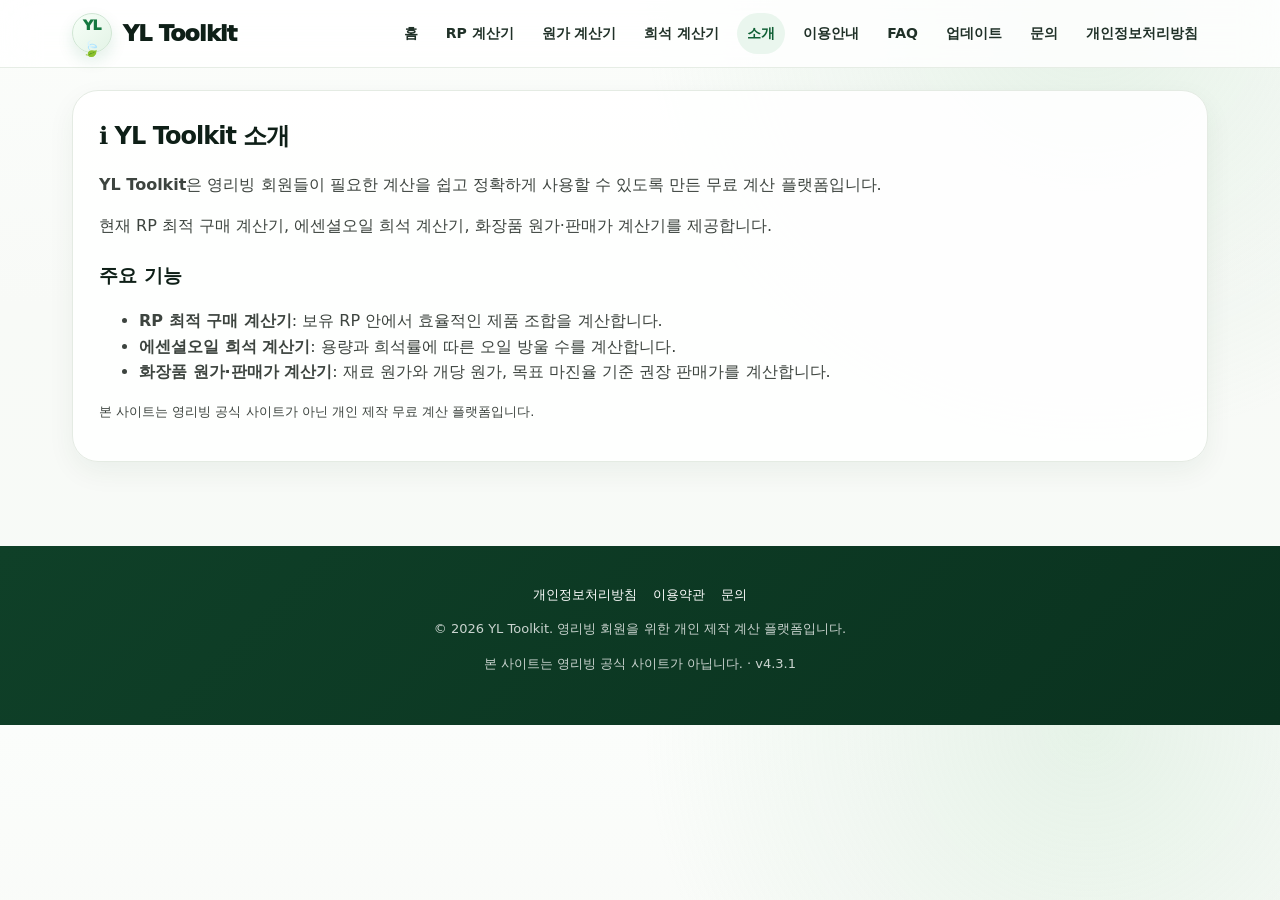
==== commit 7de2061e: "v4.3.1 AdSense review setup Added Google AdSense verification script to every page. Added ads.txt fi" ====
--- a/about/index.html
+++ b/about/index.html
@@ -9,6 +9,8 @@
 <meta name="twitter:title" content="소개 | YL Toolkit" />
 <meta name="twitter:description" content="영리빙 회원을 위한 무료 계산 플랫폼 YL Toolkit입니다." />
 <meta name="twitter:image" content="https://yltoolkit-droid.github.io/yl-toolkit/assets/img/og-image.svg" />
+<script async src="https://pagead2.googlesyndication.com/pagead/js/adsbygoogle.js?client=ca-pub-5259538571603783"
+     crossorigin="anonymous"></script>
 <!-- Google tag (gtag.js) -->
 <script async src="https://www.googletagmanager.com/gtag/js?id=G-E41WLH114Y"></script>
 <script>
@@ -19,4 +21,4 @@
 </script>
 </head><body><header class="app-header"><nav class="nav" id="nav"><a href="../" class="brand"><span class="brand-mark">YL</span><span>YL Toolkit</span></a><button class="menu-toggle" id="menuToggle" type="button">메뉴</button><div class="nav-links"><a href="../" class="">홈</a><a href="../rp/" class="">RP 계산기</a><a href="../cost/" >원가 계산기</a><a href="../dilution/" >희석 계산기</a><a href="../about/" class="active">소개</a><a href="../guide/" class="">이용안내</a><a href="../faq/" class="">FAQ</a><a href="../updates/" class="">업데이트</a><a href="../contact/" class="">문의</a><a href="../privacy/" class="">개인정보처리방침</a></div></nav></header><main class="wrap">
 <section class="doc"><h2>ℹ️ YL Toolkit 소개</h2><p><b>YL Toolkit</b>은 영리빙 회원들이 필요한 계산을 쉽고 정확하게 사용할 수 있도록 만든 무료 계산 플랫폼입니다.</p><p>현재 RP 최적 구매 계산기, 에센셜오일 희석 계산기, 화장품 원가·판매가 계산기를 제공합니다.</p><h3>주요 기능</h3><ul><li><b>RP 최적 구매 계산기</b>: 보유 RP 안에서 효율적인 제품 조합을 계산합니다.</li><li><b>에센셜오일 희석 계산기</b>: 용량과 희석률에 따른 오일 방울 수를 계산합니다.</li><li><b>화장품 원가·판매가 계산기</b>: 재료 원가와 개당 원가, 목표 마진율 기준 권장 판매가를 계산합니다.</li></ul><p class="small">본 사이트는 영리빙 공식 사이트가 아닌 개인 제작 무료 계산 플랫폼입니다.</p></section>
-</main><footer class="footer"><div class="footer-links"><a href="../privacy/">개인정보처리방침</a><a href="../terms/">이용약관</a><a href="../contact/">문의</a></div><p>© 2026 YL Toolkit. 영리빙 회원을 위한 개인 제작 계산 플랫폼입니다.</p><p>본 사이트는 영리빙 공식 사이트가 아닙니다. · v4.2.0</p></footer><script src="../assets/js/common.js"></script></body></html>+</main><footer class="footer"><div class="footer-links"><a href="../privacy/">개인정보처리방침</a><a href="../terms/">이용약관</a><a href="../contact/">문의</a></div><p>© 2026 YL Toolkit. 영리빙 회원을 위한 개인 제작 계산 플랫폼입니다.</p><p>본 사이트는 영리빙 공식 사이트가 아닙니다. · v4.3.1</p></footer><script src="../assets/js/common.js"></script></body></html>
